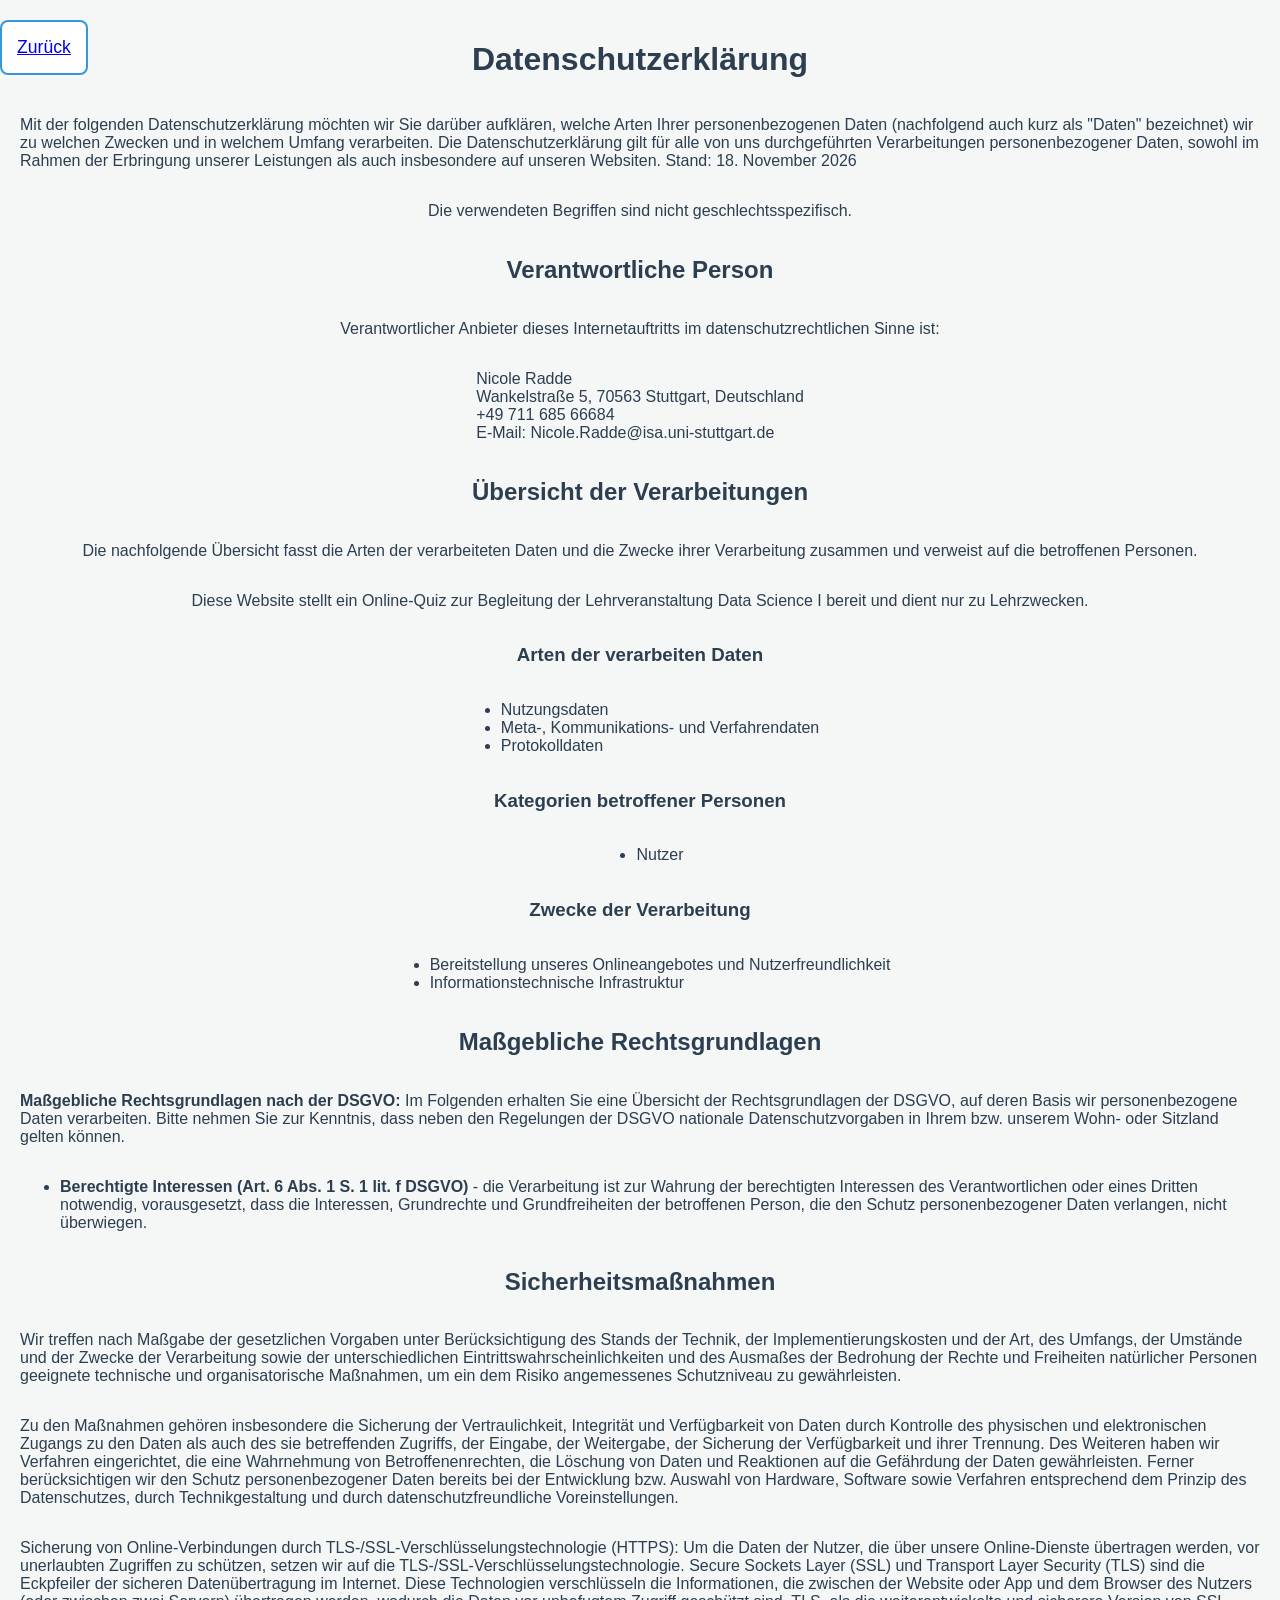
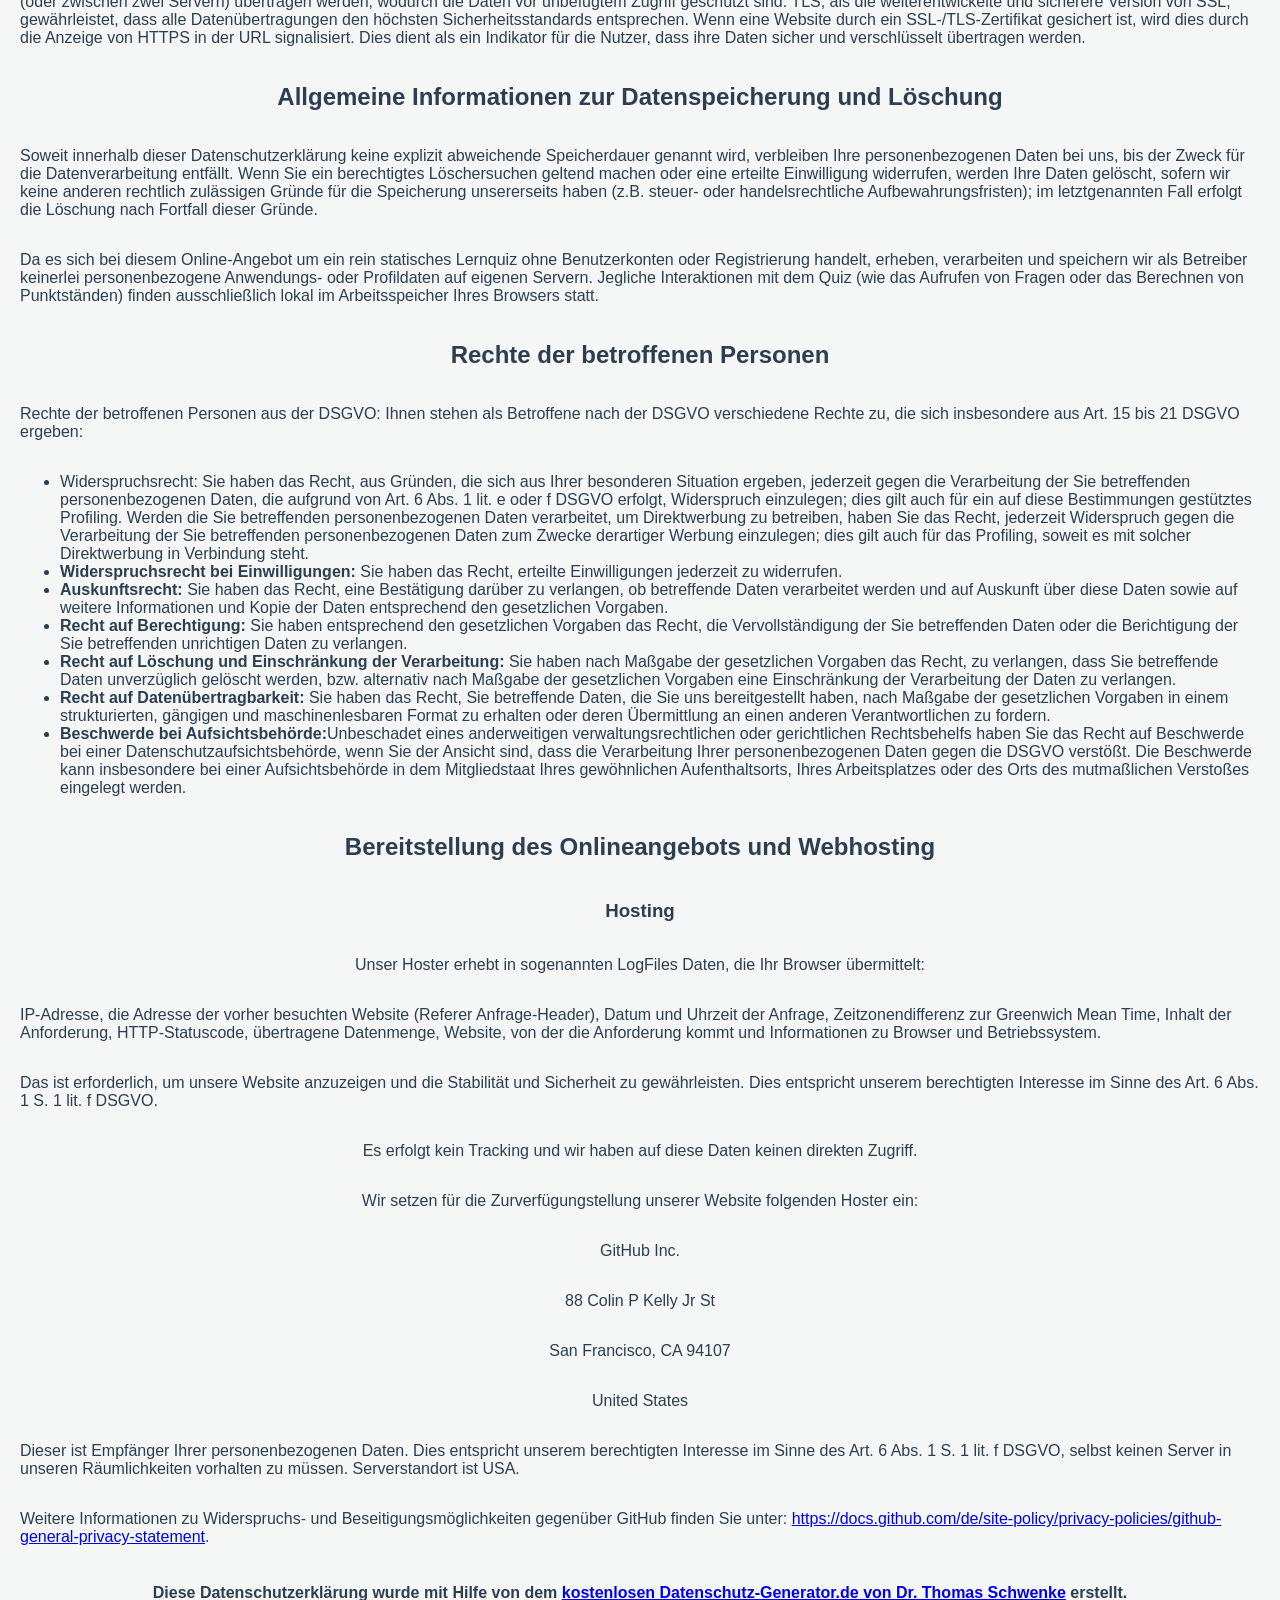
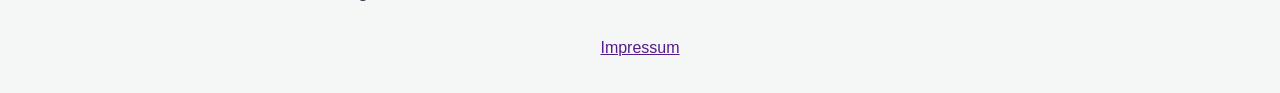
==== datenschutz.html @ 1e97ad54 "Inclusion of more than one right answer and images additional to the questions." ====
<!DOCTYPE html>
<html lang="en">
<head>
    <meta charset="UTF-8">
    <meta name="viewport" content="width=device-width, initial-scale=1.0">
    <title>Datenschutzerklärung</title>
    <link rel="stylesheet" href="style.css">
</head>
<body>
    <button id="back-home"><a href="index.html">Zurück</a></button>
    <h1>Datenschutzerklärung</h1>
    <p>Mit der folgenden Datenschutzerklärung möchten wir Sie darüber aufklären, welche Arten Ihrer personenbezogenen Daten (nachfolgend auch kurz als "Daten" bezeichnet) wir zu welchen Zwecken und in welchem Umfang verarbeiten. Die Datenschutzerklärung gilt für alle von uns durchgeführten Verarbeitungen personenbezogener Daten, sowohl im Rahmen der Erbringung unserer Leistungen als auch insbesondere auf unseren Websiten. Stand: 18. November 2026</p>
    <p>Die verwendeten Begriffen sind nicht geschlechtsspezifisch.</p>

    <h2>Verantwortliche Person</h2>
    <p>Verantwortlicher Anbieter dieses Internetauftritts im datenschutzrechtlichen Sinne ist:</p>
    <p>Nicole Radde <br> Wankelstraße 5, 70563 Stuttgart, Deutschland<br> +49 711 685 66684 <br> E-Mail: Nicole.Radde@isa.uni-stuttgart.de</p>

    <h2>Übersicht der Verarbeitungen</h2>
    <p>Die nachfolgende Übersicht fasst die Arten der verarbeiteten Daten und die Zwecke ihrer Verarbeitung zusammen und verweist auf die betroffenen Personen.</p>
    <p>Diese Website stellt ein Online-Quiz zur Begleitung der Lehrveranstaltung Data Science I bereit und dient nur zu Lehrzwecken.</p>
    
    <h3>Arten der verarbeiten Daten</h3>
    <ul>
        <li>Nutzungsdaten</li>
        <li>Meta-, Kommunikations- und Verfahrendaten</li>
        <li>Protokolldaten</li>
    </ul>

    <h3>Kategorien betroffener Personen</h3>
    <ul>
        <li>Nutzer</li>
    </ul>

    <h3>Zwecke der Verarbeitung</h3>
    <ul>
        <li>Bereitstellung unseres Onlineangebotes und Nutzerfreundlichkeit</li>
        <li>Informationstechnische Infrastruktur</li>
    </ul>

    <h2>Maßgebliche Rechtsgrundlagen</h2>
    <p><strong>Maßgebliche Rechtsgrundlagen nach der DSGVO:</strong> Im Folgenden erhalten Sie eine Übersicht der Rechtsgrundlagen der DSGVO, auf deren Basis wir personenbezogene Daten verarbeiten. Bitte nehmen Sie zur Kenntnis, dass neben den Regelungen der DSGVO nationale Datenschutzvorgaben in Ihrem bzw. unserem Wohn- oder Sitzland gelten können.</p>
    <ul>
        <li><strong>Berechtigte Interessen (Art. 6 Abs. 1 S. 1 lit. f DSGVO)</strong> - die Verarbeitung ist zur Wahrung der berechtigten Interessen des Verantwortlichen oder eines Dritten notwendig, vorausgesetzt, dass die Interessen, Grundrechte und Grundfreiheiten der betroffenen Person, die den Schutz personenbezogener Daten verlangen, nicht überwiegen.</li>
    </ul>
    
    <h2>Sicherheitsmaßnahmen</h2>
    <p>Wir treffen nach Maßgabe der gesetzlichen Vorgaben unter Berücksichtigung des Stands der Technik, der Implementierungskosten und der Art, des Umfangs, der Umstände und der Zwecke der Verarbeitung sowie der unterschiedlichen Eintrittswahrscheinlichkeiten und des Ausmaßes der Bedrohung der Rechte und Freiheiten natürlicher Personen geeignete technische und organisatorische Maßnahmen, um ein dem Risiko angemessenes Schutzniveau zu gewährleisten.</p>
    <p>Zu den Maßnahmen gehören insbesondere die Sicherung der Vertraulichkeit, Integrität und Verfügbarkeit von Daten durch Kontrolle des physischen und elektronischen Zugangs zu den Daten als auch des sie betreffenden Zugriffs, der Eingabe, der Weitergabe, der Sicherung der Verfügbarkeit und ihrer Trennung. Des Weiteren haben wir Verfahren eingerichtet, die eine Wahrnehmung von Betroffenenrechten, die Löschung von Daten und Reaktionen auf die Gefährdung der Daten gewährleisten. Ferner berücksichtigen wir den Schutz personenbezogener Daten bereits bei der Entwicklung bzw. Auswahl von Hardware, Software sowie Verfahren entsprechend dem Prinzip des Datenschutzes, durch Technikgestaltung und durch datenschutzfreundliche Voreinstellungen.</p>
    <p>Sicherung von Online-Verbindungen durch TLS-/SSL-Verschlüsselungstechnologie (HTTPS): Um die Daten der Nutzer, die über unsere Online-Dienste übertragen werden, vor unerlaubten Zugriffen zu schützen, setzen wir auf die TLS-/SSL-Verschlüsselungstechnologie. Secure Sockets Layer (SSL) und Transport Layer Security (TLS) sind die Eckpfeiler der sicheren Datenübertragung im Internet. Diese Technologien verschlüsseln die Informationen, die zwischen der Website oder App und dem Browser des Nutzers (oder zwischen zwei Servern) übertragen werden, wodurch die Daten vor unbefugtem Zugriff geschützt sind. TLS, als die weiterentwickelte und sicherere Version von SSL, gewährleistet, dass alle Datenübertragungen den höchsten Sicherheitsstandards entsprechen. Wenn eine Website durch ein SSL-/TLS-Zertifikat gesichert ist, wird dies durch die Anzeige von HTTPS in der URL signalisiert. Dies dient als ein Indikator für die Nutzer, dass ihre Daten sicher und verschlüsselt übertragen werden.</p>


    <h2>Allgemeine Informationen zur Datenspeicherung und Löschung</h2>
    <p>Soweit innerhalb dieser Datenschutzerklärung keine explizit abweichende Speicherdauer genannt wird, verbleiben Ihre personenbezogenen Daten bei uns, bis der Zweck für die Datenverarbeitung entfällt. Wenn Sie ein berechtigtes Löschersuchen geltend machen oder eine erteilte Einwilligung widerrufen, werden Ihre Daten gelöscht, sofern wir keine anderen rechtlich zulässigen Gründe für die Speicherung unsererseits haben (z.B. steuer- oder handelsrechtliche Aufbewahrungsfristen); im letztgenannten Fall erfolgt die Löschung nach Fortfall dieser Gründe.</p>
    <p>Da es sich bei diesem Online-Angebot um ein rein statisches Lernquiz ohne Benutzerkonten oder Registrierung handelt, erheben, verarbeiten und speichern wir als Betreiber keinerlei personenbezogene Anwendungs- oder Profildaten auf eigenen Servern. Jegliche Interaktionen mit dem Quiz (wie das Aufrufen von Fragen oder das Berechnen von Punktständen) finden ausschließlich lokal im Arbeitsspeicher Ihres Browsers statt.</p>

    <h2>Rechte der betroffenen Personen</h2>
    <p>Rechte der betroffenen Personen aus der DSGVO: Ihnen stehen als Betroffene nach der DSGVO verschiedene Rechte zu, die sich insbesondere aus Art. 15 bis 21 DSGVO ergeben:</p>
    <ul>
        <li>Widerspruchsrecht: Sie haben das Recht, aus Gründen, die sich aus Ihrer besonderen Situation ergeben, jederzeit gegen die Verarbeitung der Sie betreffenden personenbezogenen Daten, die aufgrund von Art. 6 Abs. 1 lit. e oder f DSGVO erfolgt, Widerspruch einzulegen; dies gilt auch für ein auf diese Bestimmungen gestütztes Profiling. Werden die Sie betreffenden personenbezogenen Daten verarbeitet, um Direktwerbung zu betreiben, haben Sie das Recht, jederzeit Widerspruch gegen die Verarbeitung der Sie betreffenden personenbezogenen Daten zum Zwecke derartiger Werbung einzulegen; dies gilt auch für das Profiling, soweit es mit solcher Direktwerbung in Verbindung steht.</li>
        <li><strong>Widerspruchsrecht bei Einwilligungen:</strong> Sie haben das Recht, erteilte Einwilligungen jederzeit zu widerrufen.</li>
        <li><strong>Auskunftsrecht:</strong> Sie haben das Recht, eine Bestätigung darüber zu verlangen, ob betreffende Daten verarbeitet werden und auf Auskunft über diese Daten sowie auf weitere Informationen und Kopie der Daten entsprechend den gesetzlichen Vorgaben.</li>
        <li><strong>Recht auf Berechtigung:</strong> Sie haben entsprechend den gesetzlichen Vorgaben das Recht, die Vervollständigung der Sie betreffenden Daten oder die Berichtigung der Sie betreffenden unrichtigen Daten zu verlangen.</li>
        <li><strong>Recht auf Löschung und Einschränkung der Verarbeitung:</strong> Sie haben nach Maßgabe der gesetzlichen Vorgaben das Recht, zu verlangen, dass Sie betreffende Daten unverzüglich gelöscht werden, bzw. alternativ nach Maßgabe der gesetzlichen Vorgaben eine Einschränkung der Verarbeitung der Daten zu verlangen.</li>
        <li><strong>Recht auf Datenübertragbarkeit:</strong> Sie haben das Recht, Sie betreffende Daten, die Sie uns bereitgestellt haben, nach Maßgabe der gesetzlichen Vorgaben in einem strukturierten, gängigen und maschinenlesbaren Format zu erhalten oder deren Übermittlung an einen anderen Verantwortlichen zu fordern.</li>
        <li><strong>Beschwerde bei Aufsichtsbehörde:</strong>Unbeschadet eines anderweitigen verwaltungsrechtlichen oder gerichtlichen Rechtsbehelfs haben Sie das Recht auf Beschwerde bei einer Datenschutzaufsichtsbehörde, wenn Sie der Ansicht sind, dass die Verarbeitung Ihrer personenbezogenen Daten gegen die DSGVO verstößt. Die Beschwerde kann insbesondere bei einer Aufsichtsbehörde in dem Mitgliedstaat Ihres gewöhnlichen Aufenthaltsorts, Ihres Arbeitsplatzes oder des Orts des mutmaßlichen Verstoßes eingelegt werden.</li>
    </ul>

    <h2>Bereitstellung des Onlineangebots und Webhosting</h2>

    <h3>Hosting</h3>
    <p>Unser Hoster erhebt in sogenannten LogFiles Daten, die Ihr Browser übermittelt:</p>
    <p>IP-Adresse, die Adresse der vorher besuchten Website (Referer Anfrage-Header), Datum und Uhrzeit der Anfrage, Zeitzonendifferenz zur Greenwich Mean Time, Inhalt der Anforderung, HTTP-Statuscode, übertragene Datenmenge, Website, von der die Anforderung kommt und Informationen zu Browser und Betriebssystem.</p>
    <p>Das ist erforderlich, um unsere Website anzuzeigen und die Stabilität und Sicherheit zu gewährleisten. Dies entspricht unserem berechtigten Interesse im Sinne des Art. 6 Abs. 1 S. 1 lit. f DSGVO.</p>
    <p>Es erfolgt kein Tracking und wir haben auf diese Daten keinen direkten Zugriff.</p>
    <p>Wir setzen für die Zurverfügungstellung unserer Website folgenden Hoster ein:</p>
    <p>GitHub Inc.</p>
    <p>88 Colin P Kelly Jr St</p>
    <p>San Francisco, CA 94107</p>
    <p>United States</p>
    <p>Dieser ist Empfänger Ihrer personenbezogenen Daten. Dies entspricht unserem berechtigten Interesse im Sinne des Art. 6 Abs. 1 S. 1 lit. f DSGVO, selbst keinen Server in unseren Räumlichkeiten vorhalten zu müssen. Serverstandort ist USA.</p>
    <p>Weitere Informationen zu Widerspruchs- und Beseitigungsmöglichkeiten gegenüber GitHub finden Sie unter: <a href="https://docs.github.com/de/site-policy/privacy-policies/github-general-privacy-statement">https://docs.github.com/de/site-policy/privacy-policies/github-general-privacy-statement</a>.</p>

    <h4>Diese Datenschutzerklärung wurde mit Hilfe von dem <a href="https://datenschutz-generator.de/">kostenlosen Datenschutz-Generator.de von Dr. Thomas Schwenke</a> erstellt.</h4>
    <p><a href="">Impressum</a></p>
</body>
</html>
---- style.css ----
:root {
    --bg-color: light-dark(#f4f7f6, #121212);
    --text-color: light-dark(#2c3e50, #121212);
    --primary: light-dark(#3498db, #212121);
    --primary-hover: light-dark(#2980b9, #212121);
    --secondary: light-dark(#ecf0f1, #212121);
    --accent: #27ae60;
    --white: light-dark(#ffffff, #ffc107);
    --title-color: light-dark(#212121, #ffffff);
    --tipp-pretty: light-dark(#9CE3ED, #9CE3ED);
}

body {
    background-color: var(--bg-color);
    font-family: 'Segoe UI', Tahoma, Geneva, Verdana, sans-serif;
    color: var(--text-color);
    margin: 0;
    display: flex;
    flex-direction: column;
    align-items: center;
    padding: 20px;
}

#title-name {
    margin-bottom: 40px;
    font-weight: 350;
    letter-spacing: 1px;
    color: var(--title-color);
}

#topic-selection {
    display: grid;
    grid-template-columns: repeat(3, 1fr);
    gap: 20px;
    width: 100%;
    max-width: 900px;
}

#diff-selection {
    display: grid;
    grid-template-columns: repeat(3, 1fr);
    gap: 20px;
    width: 100%;
    max-width: 900px;
}

.topic-btn {
    background-color: var(--white);
    color: var(--text-color);
    border: 2px solid var(--primary);
    border-radius: 8px;
    padding: 15px;
    font-size: 1.1rem;
    font-weight: 500;
    cursor: pointer;
    transition: all 0.3s ease; 
    height: 100px;
    display: flex;
    align-items: center;
    justify-content: center;
    text-align: center;
    box-shadow: 0 4px 6px rgba(0,0,0,0.05);
}

.topic-btn:hover {
    background-color: var(--primary);
    color: var(--white);
    transform: translateY(-3px);
    box-shadow: 0 6px 12px rgba(0,0,0,0.1);
}

#quiz-area {
    background: var(--white);
    padding: 30px;
    border-radius: 12px;
    box-shadow: 0 10px 25px rgba(0,0,0,0.05);
    max-width: 600px;
    width: 100%;
}

#question-text {
    font-size: 1.3rem;
    margin-bottom: 25px;
    line-height: 1.5;
}

.answer-btn {
    background-color: var(--secondary);
    color: light-dark(#2c3e50, #ecf0f1);
    border: none;
    border-radius: 6px;
    padding: 15px 20px;
    margin-bottom: 12px;
    width: 100%;
    font-size: 1rem;
    cursor: pointer;
    transition: background 0.2s;
    text-align: left;
}

.answer-btn:hover {
    background-color: light-dark(#bdc3c7, #7b7f81);
}

.return-btn {
    margin-left: 50px;
    margin-top: 20px;
    background-color: var(--primary);
    color: white;
    border: none;
    padding: 12px 30px;
    border-radius: 6px;
    cursor: pointer;
    font-size: 1rem;
}

.back-btn {
    margin-top: 20px;
    background-color: var(--primary);
    color: white;
    border: none;
    padding: 12px 30px;
    border-radius: 6px;
    cursor: pointer;
    font-size: 1rem;
}

/* #dark-mode {
    position: absolute;
    top: 50;
    right: 0;
    padding: 10px;
    cursor: pointer;
} */

#dark-mode {
    position: absolute;
    top: 50;
    right: 0;
    background-color: var(--white);
    color: var(--text-color);
    border: 2px solid var(--primary);
    border-radius: 8px;
    padding: 15px;
    font-size: 1.1rem;
    font-weight: 500;
    cursor: pointer;
    transition: all 0.3s ease; 
    height: 60px;
    box-shadow: 0 4px 6px rgba(0,0,0,0.05);
}

#dark-mode:hover {
    background-color: var(--primary);
    color: var(--white);
    transform: translateY(-3px);
    box-shadow: 0 6px 12px rgba(0,0,0,0.1);
}

#progress {
    font-size: 0.9rem;
    color: var(--primary);
    font-weight: bold;
    margin-bottom: 10px;
    text-transform: uppercase;
    letter-spacing: 1px;

}

.correct {
    background-color: #27ae60 !important;
    color: white !important;
}

.wrong {
    background-color: #e74c3c !important;
    color: white !important;
}

.diff-btn {
    background-color: var(--white);
    color: var(--text-color);
    border: 2px solid var(--primary);
    border-radius: 8px;
    padding: 15px;
    font-size: 1.1rem;
    font-weight: 500;
    cursor: pointer;
    transition: all 0.3s ease;
    height: 100px;
    display: flex;
    align-items: center;
    justify-content: center;
    text-align: center;
    box-shadow: 0 4px 6px rgba(0,0,0,0.05);
}

.diff-btn:hover {
    background-color: var(--primary);
    color: var(--white);
    transform: translateY(-3px);
    box-shadow: 0 6px 12px rgba(0,0,0,0.1);
}

/* Styling für den Tipp-Button */
#tipp-btn {
    margin-top: 15px;
    background-color: var(--tipp-pretty);
    color: var(--text-color);
    border: 1px solid var(--primary);
    border-radius: 6px;
    padding: 10px 15px;
    font-size: 0.95rem;
    cursor: pointer;
    transition: background 0.2s;
}

#tipp-btn:hover {
    background-color: var(--primary);
    color: white;
}

/* Styling für Tipp- und Merksatz-Container */
#tipp-container, #merksatz-container {
    margin-top: 15px;
    padding: 12px 15px;
    border-radius: 6px;
    font-size: 0.95rem;
    line-height: 1.4;
}

#tipp-container {
    background-color: light-dark(#e8f4fd, #1e293b);
    border-left: 4px solid var(--primary);
}

#merksatz-container {
    background-color: light-dark(#e9f7ef, #064e3b);
    border-left: 4px solid var(--accent);
}

#next-btn {
    margin-top: 20px;
    background-color: var(--accent);
    color: white;
    border: none;
    border-radius: 6px;
    padding: 12px 25px;
    font-size: 1rem;
    font-weight: 600;
    cursor: pointer;
    transition: background 0.2s, transform 0.2s;
    display: block;
    width: 100%;
}

#next-btn:hover {
    filter: brightness(0.9);
    transform: translateY(-2px);
}

#back-home {
    position: absolute;
    top: 70;
    left: 0;
    background-color: var(--white);
    color: var(--text-color);
    border: 2px solid var(--primary);
    border-radius: 8px;
    padding: 15px;
    font-size: 1.1rem;
    font-weight: 500;
    cursor: pointer;
}

#answer-hint {
    font-size: 0.9rem;
    font-style: italic;
    margin: 0 0 15px 0;
    opacity: 0.8;
}

.answer-btn.selected {
    box-shadow: inset 0 0 0 3px #3498db;
    font-weight: 600;
}

.answer-btn.missed {
    box-shadow: inset 0 0 0 3px rgba(255, 255, 255, 0.85);
}

#check-btn {
    margin-top: 20px;
    background-color: var(--accent);
    color: white;
    border: none;
    border-radius: 6px;
    padding: 12px 25px;
    font-size: 1rem;
    font-weight: 600;
    cursor: pointer;
    transition: background 0.2s, transform 0.2s;
    display: block;
    width: 100%;
}

#check-btn:hover:not(:disabled) {
    filter: brightness(0.9);
    transform: translateY(-2px);
}

#check-btn:disabled {
    opacity: 0.4;
    cursor: not-allowed;
}

#tipp-container, #merksatz-container {
    white-space: pre-line;
}

.quiz-img {
    display: block;
    max-width: 100%;
    max-height: 350px;
    height: auto;
    margin: 12px auto;
    padding: 6px;
    background: #ffffff;
    border-radius: 6px;
}

#question-text {
    white-space: pre-line;
}
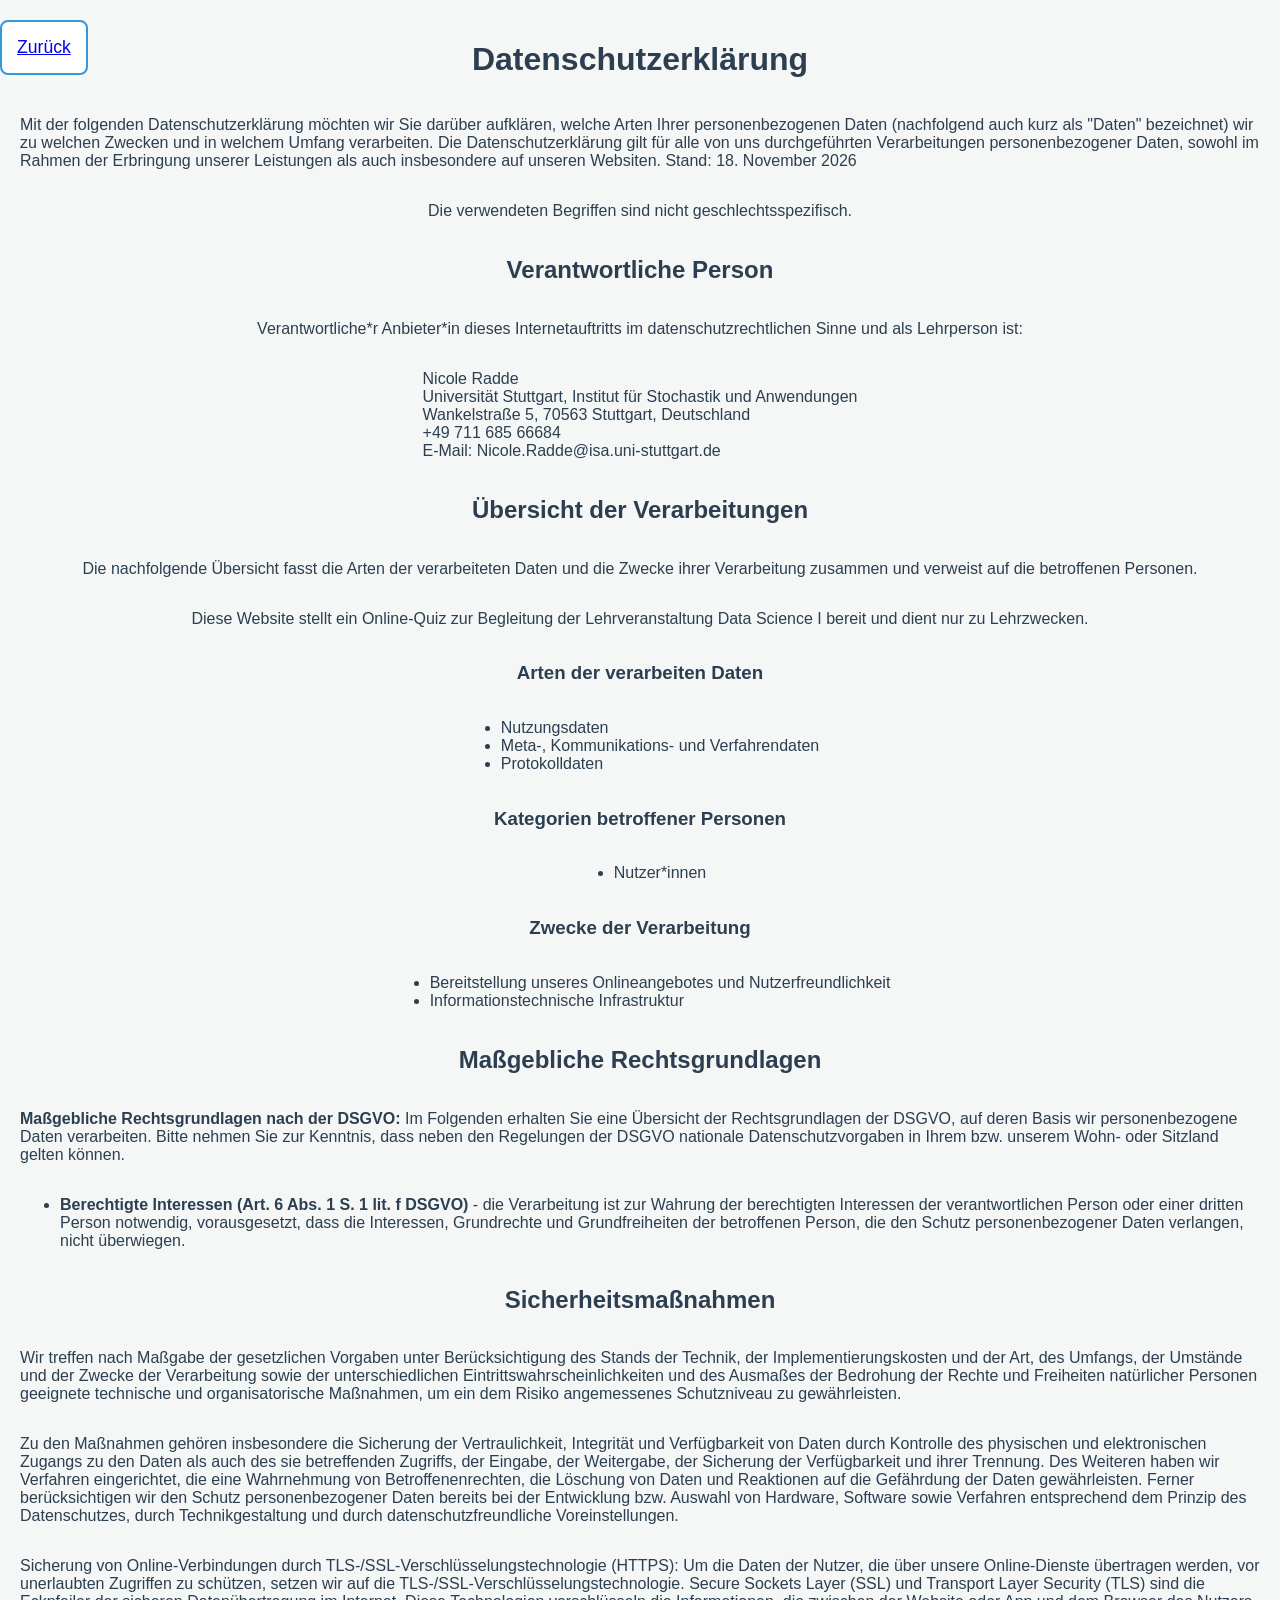
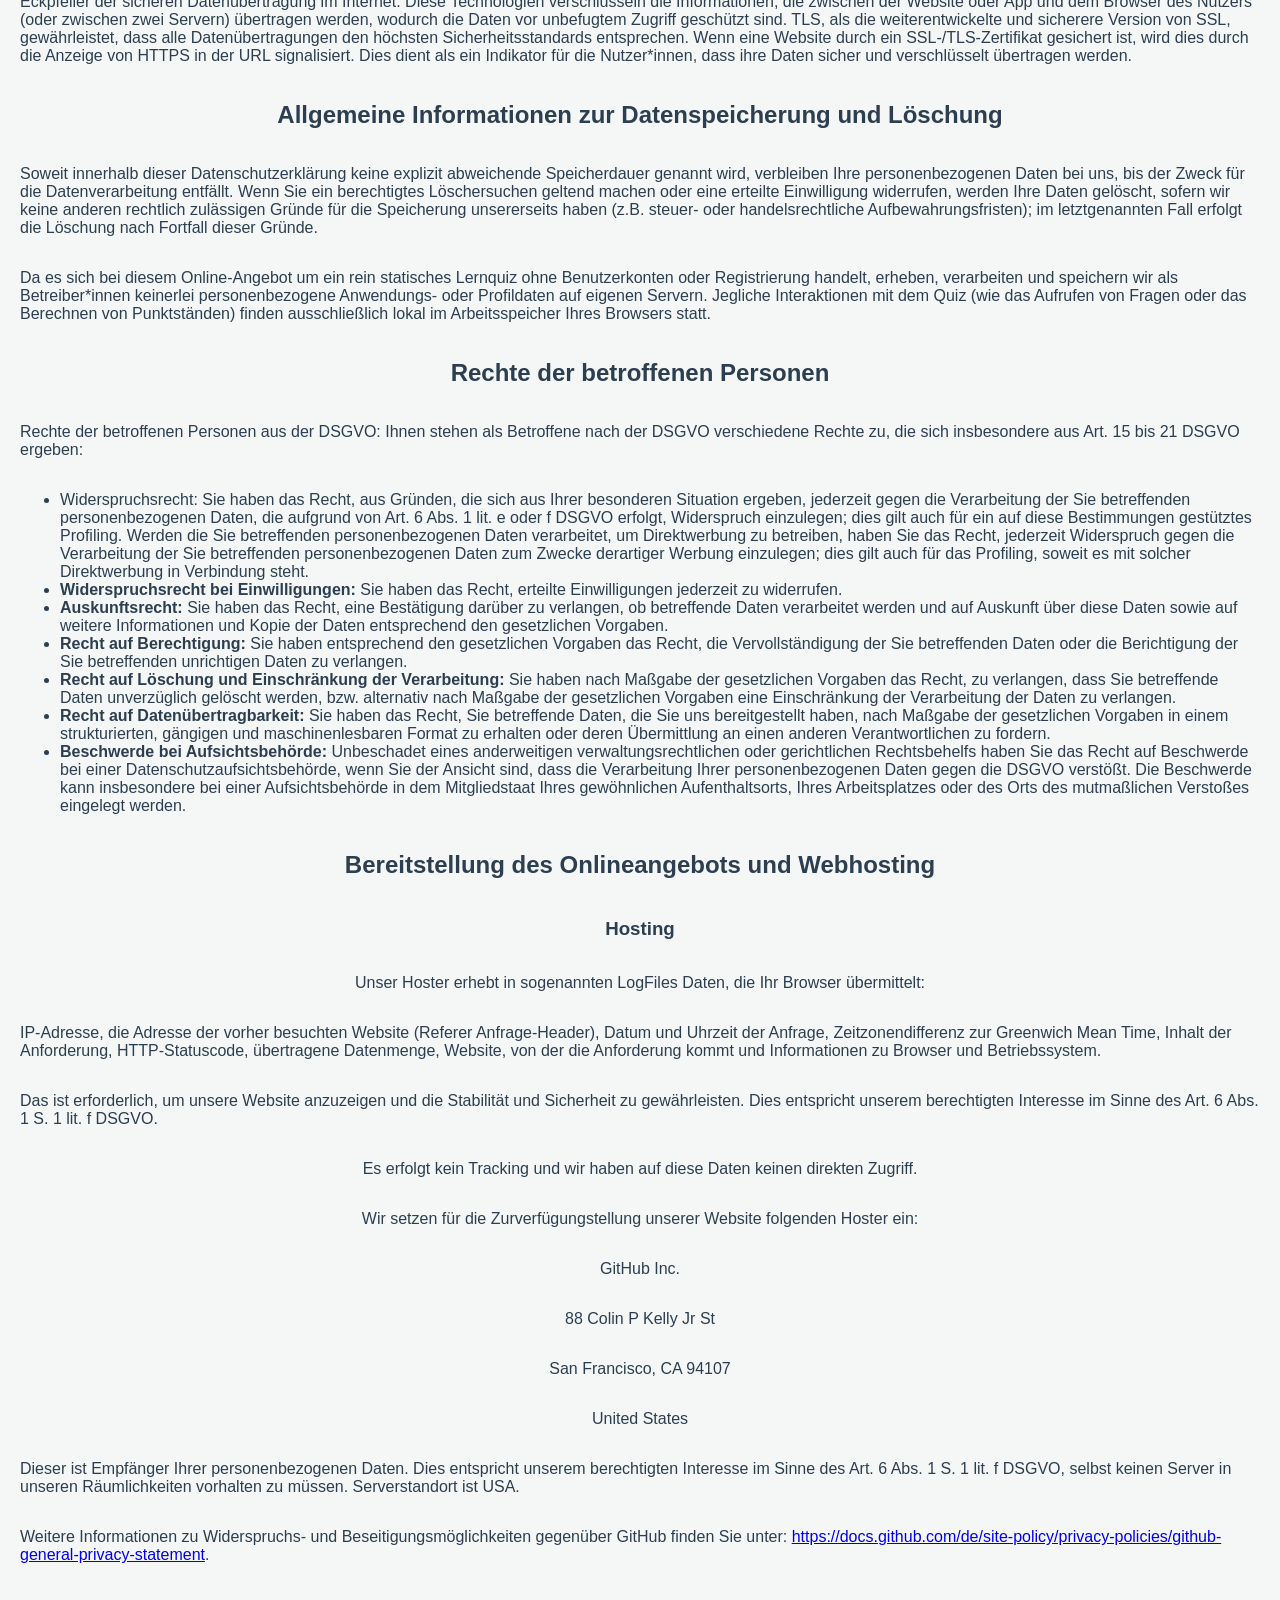
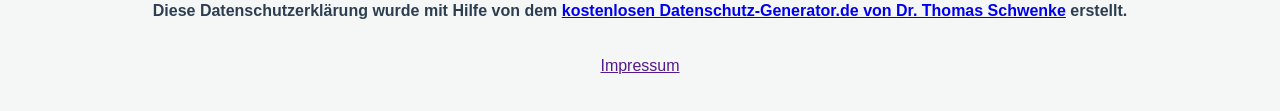
==== commit 6ac4c8db: "Adapting to gender-neutral formulations and providing clearer references to the university." ====
--- a/datenschutz.html
+++ b/datenschutz.html
@@ -13,8 +13,8 @@
     <p>Die verwendeten Begriffen sind nicht geschlechtsspezifisch.</p>
 
     <h2>Verantwortliche Person</h2>
-    <p>Verantwortlicher Anbieter dieses Internetauftritts im datenschutzrechtlichen Sinne ist:</p>
-    <p>Nicole Radde <br> Wankelstraße 5, 70563 Stuttgart, Deutschland<br> +49 711 685 66684 <br> E-Mail: Nicole.Radde@isa.uni-stuttgart.de</p>
+    <p>Verantwortliche*r Anbieter*in dieses Internetauftritts im datenschutzrechtlichen Sinne und als Lehrperson ist:</p>
+    <p>Nicole Radde <br> Universität Stuttgart, Institut für Stochastik und Anwendungen <br> Wankelstraße 5, 70563 Stuttgart, Deutschland<br> +49 711 685 66684 <br> E-Mail: Nicole.Radde@isa.uni-stuttgart.de</p>
 
     <h2>Übersicht der Verarbeitungen</h2>
     <p>Die nachfolgende Übersicht fasst die Arten der verarbeiteten Daten und die Zwecke ihrer Verarbeitung zusammen und verweist auf die betroffenen Personen.</p>
@@ -29,7 +29,7 @@
 
     <h3>Kategorien betroffener Personen</h3>
     <ul>
-        <li>Nutzer</li>
+        <li>Nutzer*innen</li>
     </ul>
 
     <h3>Zwecke der Verarbeitung</h3>
@@ -41,18 +41,18 @@
     <h2>Maßgebliche Rechtsgrundlagen</h2>
     <p><strong>Maßgebliche Rechtsgrundlagen nach der DSGVO:</strong> Im Folgenden erhalten Sie eine Übersicht der Rechtsgrundlagen der DSGVO, auf deren Basis wir personenbezogene Daten verarbeiten. Bitte nehmen Sie zur Kenntnis, dass neben den Regelungen der DSGVO nationale Datenschutzvorgaben in Ihrem bzw. unserem Wohn- oder Sitzland gelten können.</p>
     <ul>
-        <li><strong>Berechtigte Interessen (Art. 6 Abs. 1 S. 1 lit. f DSGVO)</strong> - die Verarbeitung ist zur Wahrung der berechtigten Interessen des Verantwortlichen oder eines Dritten notwendig, vorausgesetzt, dass die Interessen, Grundrechte und Grundfreiheiten der betroffenen Person, die den Schutz personenbezogener Daten verlangen, nicht überwiegen.</li>
+        <li><strong>Berechtigte Interessen (Art. 6 Abs. 1 S. 1 lit. f DSGVO)</strong> - die Verarbeitung ist zur Wahrung der berechtigten Interessen der verantwortlichen Person oder einer dritten Person notwendig, vorausgesetzt, dass die Interessen, Grundrechte und Grundfreiheiten der betroffenen Person, die den Schutz personenbezogener Daten verlangen, nicht überwiegen.</li>
     </ul>
     
     <h2>Sicherheitsmaßnahmen</h2>
     <p>Wir treffen nach Maßgabe der gesetzlichen Vorgaben unter Berücksichtigung des Stands der Technik, der Implementierungskosten und der Art, des Umfangs, der Umstände und der Zwecke der Verarbeitung sowie der unterschiedlichen Eintrittswahrscheinlichkeiten und des Ausmaßes der Bedrohung der Rechte und Freiheiten natürlicher Personen geeignete technische und organisatorische Maßnahmen, um ein dem Risiko angemessenes Schutzniveau zu gewährleisten.</p>
     <p>Zu den Maßnahmen gehören insbesondere die Sicherung der Vertraulichkeit, Integrität und Verfügbarkeit von Daten durch Kontrolle des physischen und elektronischen Zugangs zu den Daten als auch des sie betreffenden Zugriffs, der Eingabe, der Weitergabe, der Sicherung der Verfügbarkeit und ihrer Trennung. Des Weiteren haben wir Verfahren eingerichtet, die eine Wahrnehmung von Betroffenenrechten, die Löschung von Daten und Reaktionen auf die Gefährdung der Daten gewährleisten. Ferner berücksichtigen wir den Schutz personenbezogener Daten bereits bei der Entwicklung bzw. Auswahl von Hardware, Software sowie Verfahren entsprechend dem Prinzip des Datenschutzes, durch Technikgestaltung und durch datenschutzfreundliche Voreinstellungen.</p>
-    <p>Sicherung von Online-Verbindungen durch TLS-/SSL-Verschlüsselungstechnologie (HTTPS): Um die Daten der Nutzer, die über unsere Online-Dienste übertragen werden, vor unerlaubten Zugriffen zu schützen, setzen wir auf die TLS-/SSL-Verschlüsselungstechnologie. Secure Sockets Layer (SSL) und Transport Layer Security (TLS) sind die Eckpfeiler der sicheren Datenübertragung im Internet. Diese Technologien verschlüsseln die Informationen, die zwischen der Website oder App und dem Browser des Nutzers (oder zwischen zwei Servern) übertragen werden, wodurch die Daten vor unbefugtem Zugriff geschützt sind. TLS, als die weiterentwickelte und sicherere Version von SSL, gewährleistet, dass alle Datenübertragungen den höchsten Sicherheitsstandards entsprechen. Wenn eine Website durch ein SSL-/TLS-Zertifikat gesichert ist, wird dies durch die Anzeige von HTTPS in der URL signalisiert. Dies dient als ein Indikator für die Nutzer, dass ihre Daten sicher und verschlüsselt übertragen werden.</p>
+    <p>Sicherung von Online-Verbindungen durch TLS-/SSL-Verschlüsselungstechnologie (HTTPS): Um die Daten der Nutzer, die über unsere Online-Dienste übertragen werden, vor unerlaubten Zugriffen zu schützen, setzen wir auf die TLS-/SSL-Verschlüsselungstechnologie. Secure Sockets Layer (SSL) und Transport Layer Security (TLS) sind die Eckpfeiler der sicheren Datenübertragung im Internet. Diese Technologien verschlüsseln die Informationen, die zwischen der Website oder App und dem Browser des Nutzers (oder zwischen zwei Servern) übertragen werden, wodurch die Daten vor unbefugtem Zugriff geschützt sind. TLS, als die weiterentwickelte und sicherere Version von SSL, gewährleistet, dass alle Datenübertragungen den höchsten Sicherheitsstandards entsprechen. Wenn eine Website durch ein SSL-/TLS-Zertifikat gesichert ist, wird dies durch die Anzeige von HTTPS in der URL signalisiert. Dies dient als ein Indikator für die Nutzer*innen, dass ihre Daten sicher und verschlüsselt übertragen werden.</p>
 
 
     <h2>Allgemeine Informationen zur Datenspeicherung und Löschung</h2>
     <p>Soweit innerhalb dieser Datenschutzerklärung keine explizit abweichende Speicherdauer genannt wird, verbleiben Ihre personenbezogenen Daten bei uns, bis der Zweck für die Datenverarbeitung entfällt. Wenn Sie ein berechtigtes Löschersuchen geltend machen oder eine erteilte Einwilligung widerrufen, werden Ihre Daten gelöscht, sofern wir keine anderen rechtlich zulässigen Gründe für die Speicherung unsererseits haben (z.B. steuer- oder handelsrechtliche Aufbewahrungsfristen); im letztgenannten Fall erfolgt die Löschung nach Fortfall dieser Gründe.</p>
-    <p>Da es sich bei diesem Online-Angebot um ein rein statisches Lernquiz ohne Benutzerkonten oder Registrierung handelt, erheben, verarbeiten und speichern wir als Betreiber keinerlei personenbezogene Anwendungs- oder Profildaten auf eigenen Servern. Jegliche Interaktionen mit dem Quiz (wie das Aufrufen von Fragen oder das Berechnen von Punktständen) finden ausschließlich lokal im Arbeitsspeicher Ihres Browsers statt.</p>
+    <p>Da es sich bei diesem Online-Angebot um ein rein statisches Lernquiz ohne Benutzerkonten oder Registrierung handelt, erheben, verarbeiten und speichern wir als Betreiber*innen keinerlei personenbezogene Anwendungs- oder Profildaten auf eigenen Servern. Jegliche Interaktionen mit dem Quiz (wie das Aufrufen von Fragen oder das Berechnen von Punktständen) finden ausschließlich lokal im Arbeitsspeicher Ihres Browsers statt.</p>
 
     <h2>Rechte der betroffenen Personen</h2>
     <p>Rechte der betroffenen Personen aus der DSGVO: Ihnen stehen als Betroffene nach der DSGVO verschiedene Rechte zu, die sich insbesondere aus Art. 15 bis 21 DSGVO ergeben:</p>
@@ -63,7 +63,7 @@
         <li><strong>Recht auf Berechtigung:</strong> Sie haben entsprechend den gesetzlichen Vorgaben das Recht, die Vervollständigung der Sie betreffenden Daten oder die Berichtigung der Sie betreffenden unrichtigen Daten zu verlangen.</li>
         <li><strong>Recht auf Löschung und Einschränkung der Verarbeitung:</strong> Sie haben nach Maßgabe der gesetzlichen Vorgaben das Recht, zu verlangen, dass Sie betreffende Daten unverzüglich gelöscht werden, bzw. alternativ nach Maßgabe der gesetzlichen Vorgaben eine Einschränkung der Verarbeitung der Daten zu verlangen.</li>
         <li><strong>Recht auf Datenübertragbarkeit:</strong> Sie haben das Recht, Sie betreffende Daten, die Sie uns bereitgestellt haben, nach Maßgabe der gesetzlichen Vorgaben in einem strukturierten, gängigen und maschinenlesbaren Format zu erhalten oder deren Übermittlung an einen anderen Verantwortlichen zu fordern.</li>
-        <li><strong>Beschwerde bei Aufsichtsbehörde:</strong>Unbeschadet eines anderweitigen verwaltungsrechtlichen oder gerichtlichen Rechtsbehelfs haben Sie das Recht auf Beschwerde bei einer Datenschutzaufsichtsbehörde, wenn Sie der Ansicht sind, dass die Verarbeitung Ihrer personenbezogenen Daten gegen die DSGVO verstößt. Die Beschwerde kann insbesondere bei einer Aufsichtsbehörde in dem Mitgliedstaat Ihres gewöhnlichen Aufenthaltsorts, Ihres Arbeitsplatzes oder des Orts des mutmaßlichen Verstoßes eingelegt werden.</li>
+        <li><strong>Beschwerde bei Aufsichtsbehörde:</strong> Unbeschadet eines anderweitigen verwaltungsrechtlichen oder gerichtlichen Rechtsbehelfs haben Sie das Recht auf Beschwerde bei einer Datenschutzaufsichtsbehörde, wenn Sie der Ansicht sind, dass die Verarbeitung Ihrer personenbezogenen Daten gegen die DSGVO verstößt. Die Beschwerde kann insbesondere bei einer Aufsichtsbehörde in dem Mitgliedstaat Ihres gewöhnlichen Aufenthaltsorts, Ihres Arbeitsplatzes oder des Orts des mutmaßlichen Verstoßes eingelegt werden.</li>
     </ul>
 
     <h2>Bereitstellung des Onlineangebots und Webhosting</h2>
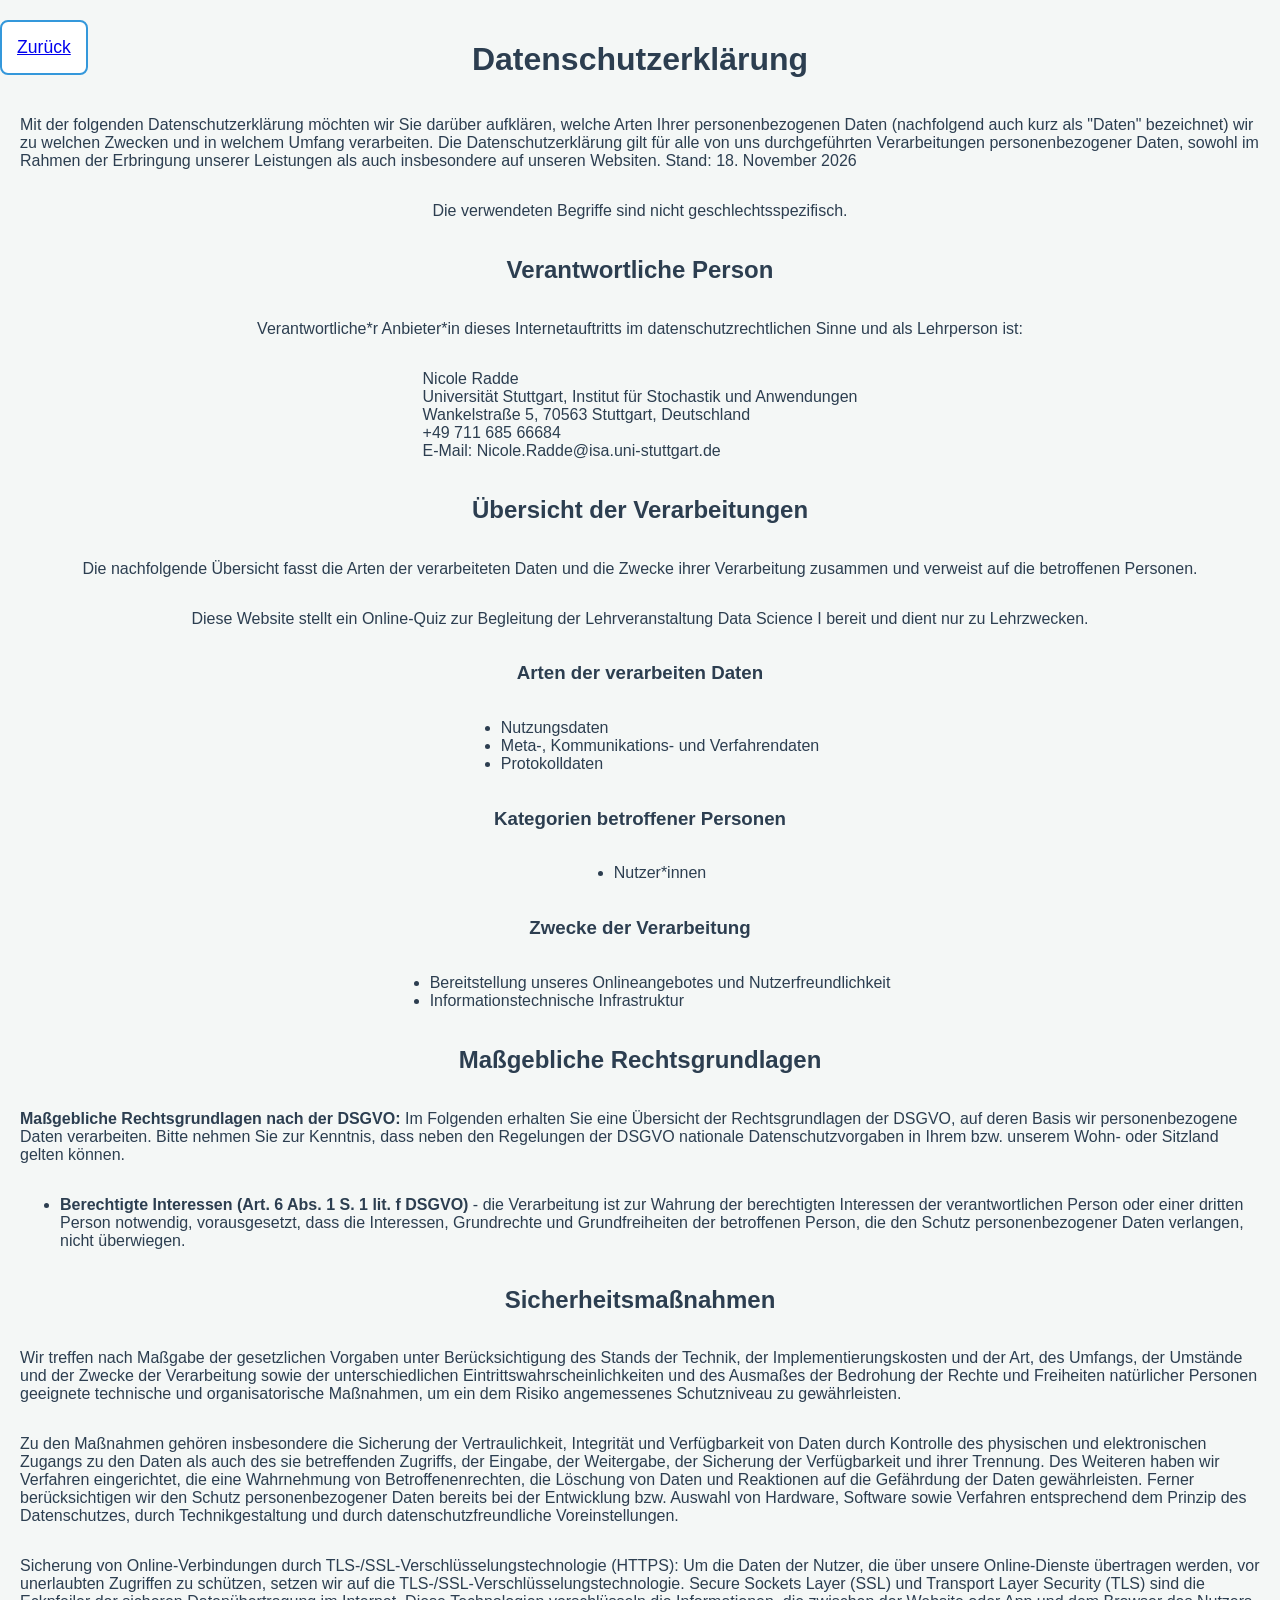
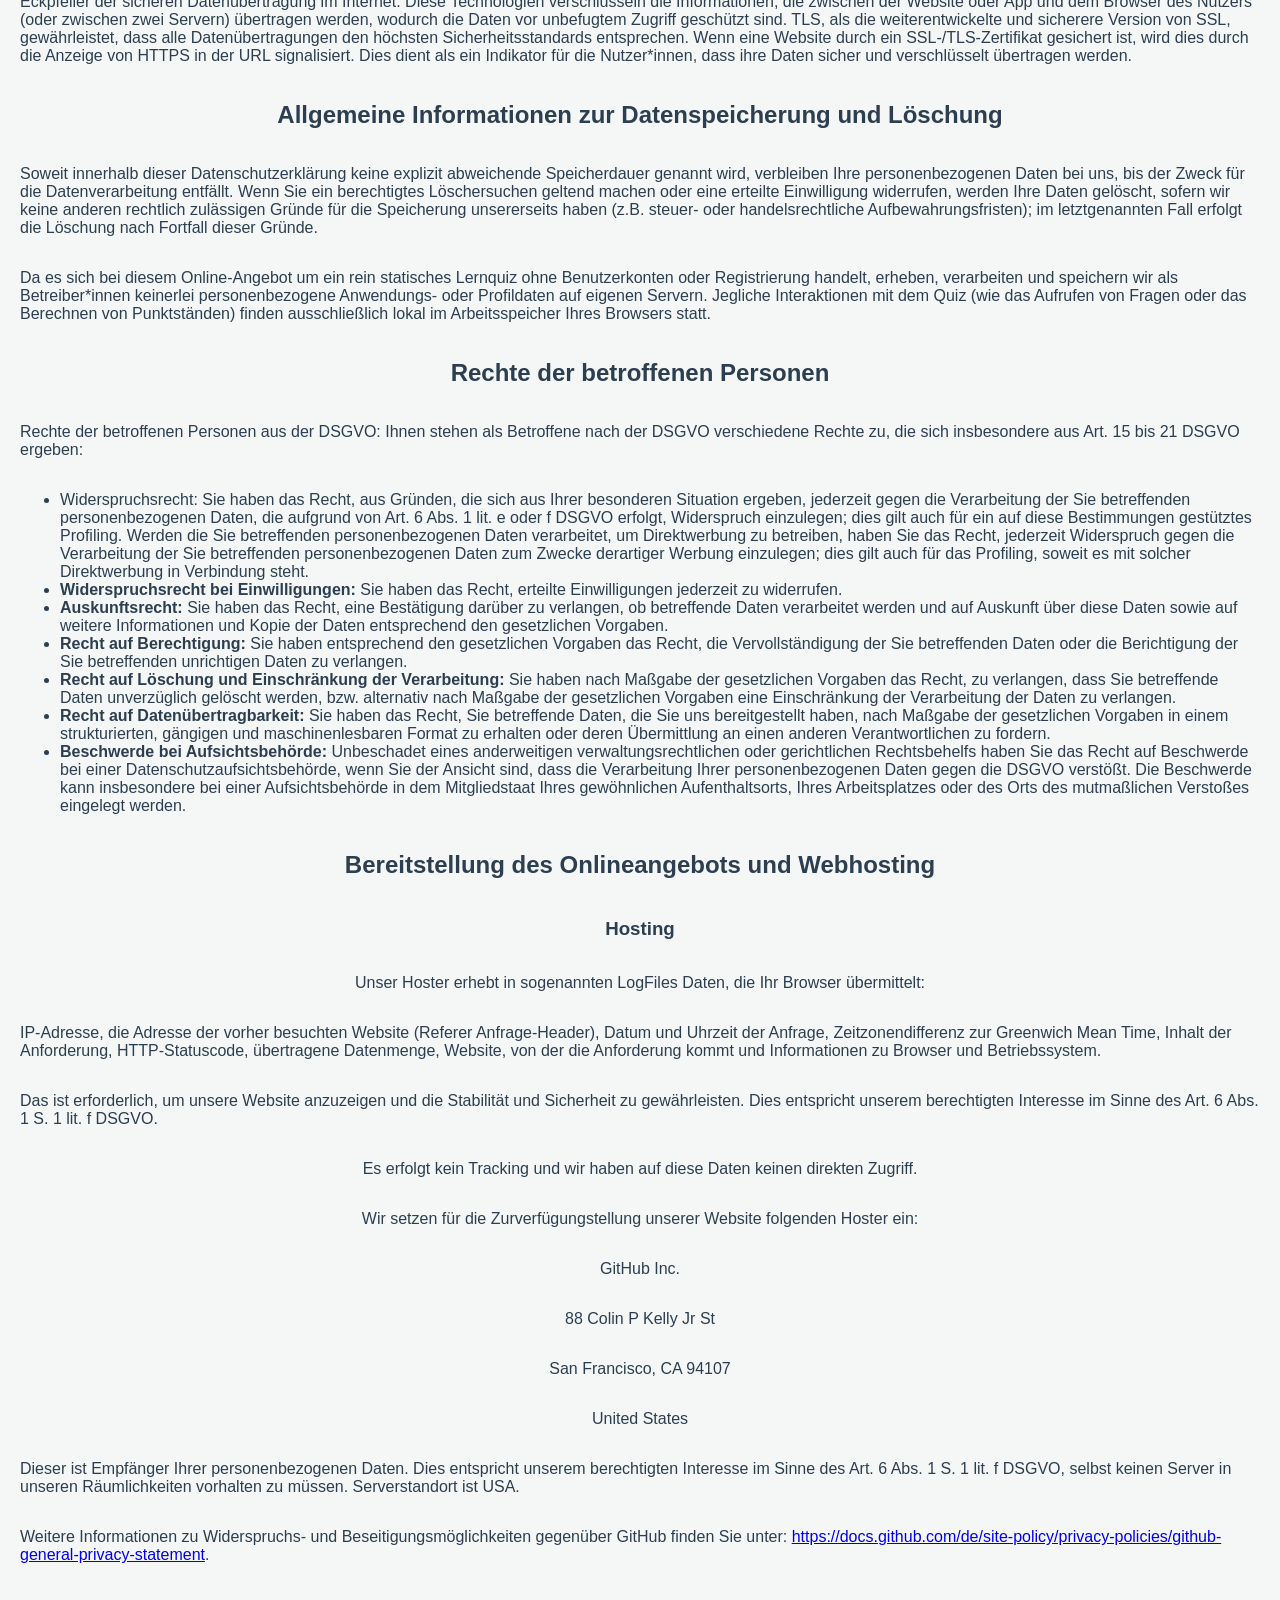
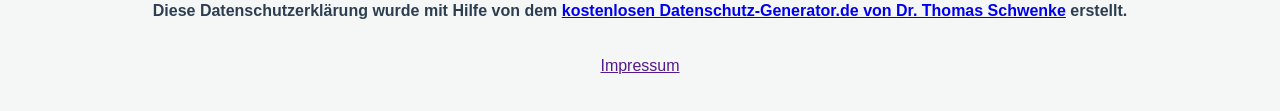
==== commit 4cda1c18: "Fix typo" ====
--- a/datenschutz.html
+++ b/datenschutz.html
@@ -10,7 +10,7 @@
     <button id="back-home"><a href="index.html">Zurück</a></button>
     <h1>Datenschutzerklärung</h1>
     <p>Mit der folgenden Datenschutzerklärung möchten wir Sie darüber aufklären, welche Arten Ihrer personenbezogenen Daten (nachfolgend auch kurz als "Daten" bezeichnet) wir zu welchen Zwecken und in welchem Umfang verarbeiten. Die Datenschutzerklärung gilt für alle von uns durchgeführten Verarbeitungen personenbezogener Daten, sowohl im Rahmen der Erbringung unserer Leistungen als auch insbesondere auf unseren Websiten. Stand: 18. November 2026</p>
-    <p>Die verwendeten Begriffen sind nicht geschlechtsspezifisch.</p>
+    <p>Die verwendeten Begriffe sind nicht geschlechtsspezifisch.</p>
 
     <h2>Verantwortliche Person</h2>
     <p>Verantwortliche*r Anbieter*in dieses Internetauftritts im datenschutzrechtlichen Sinne und als Lehrperson ist:</p>
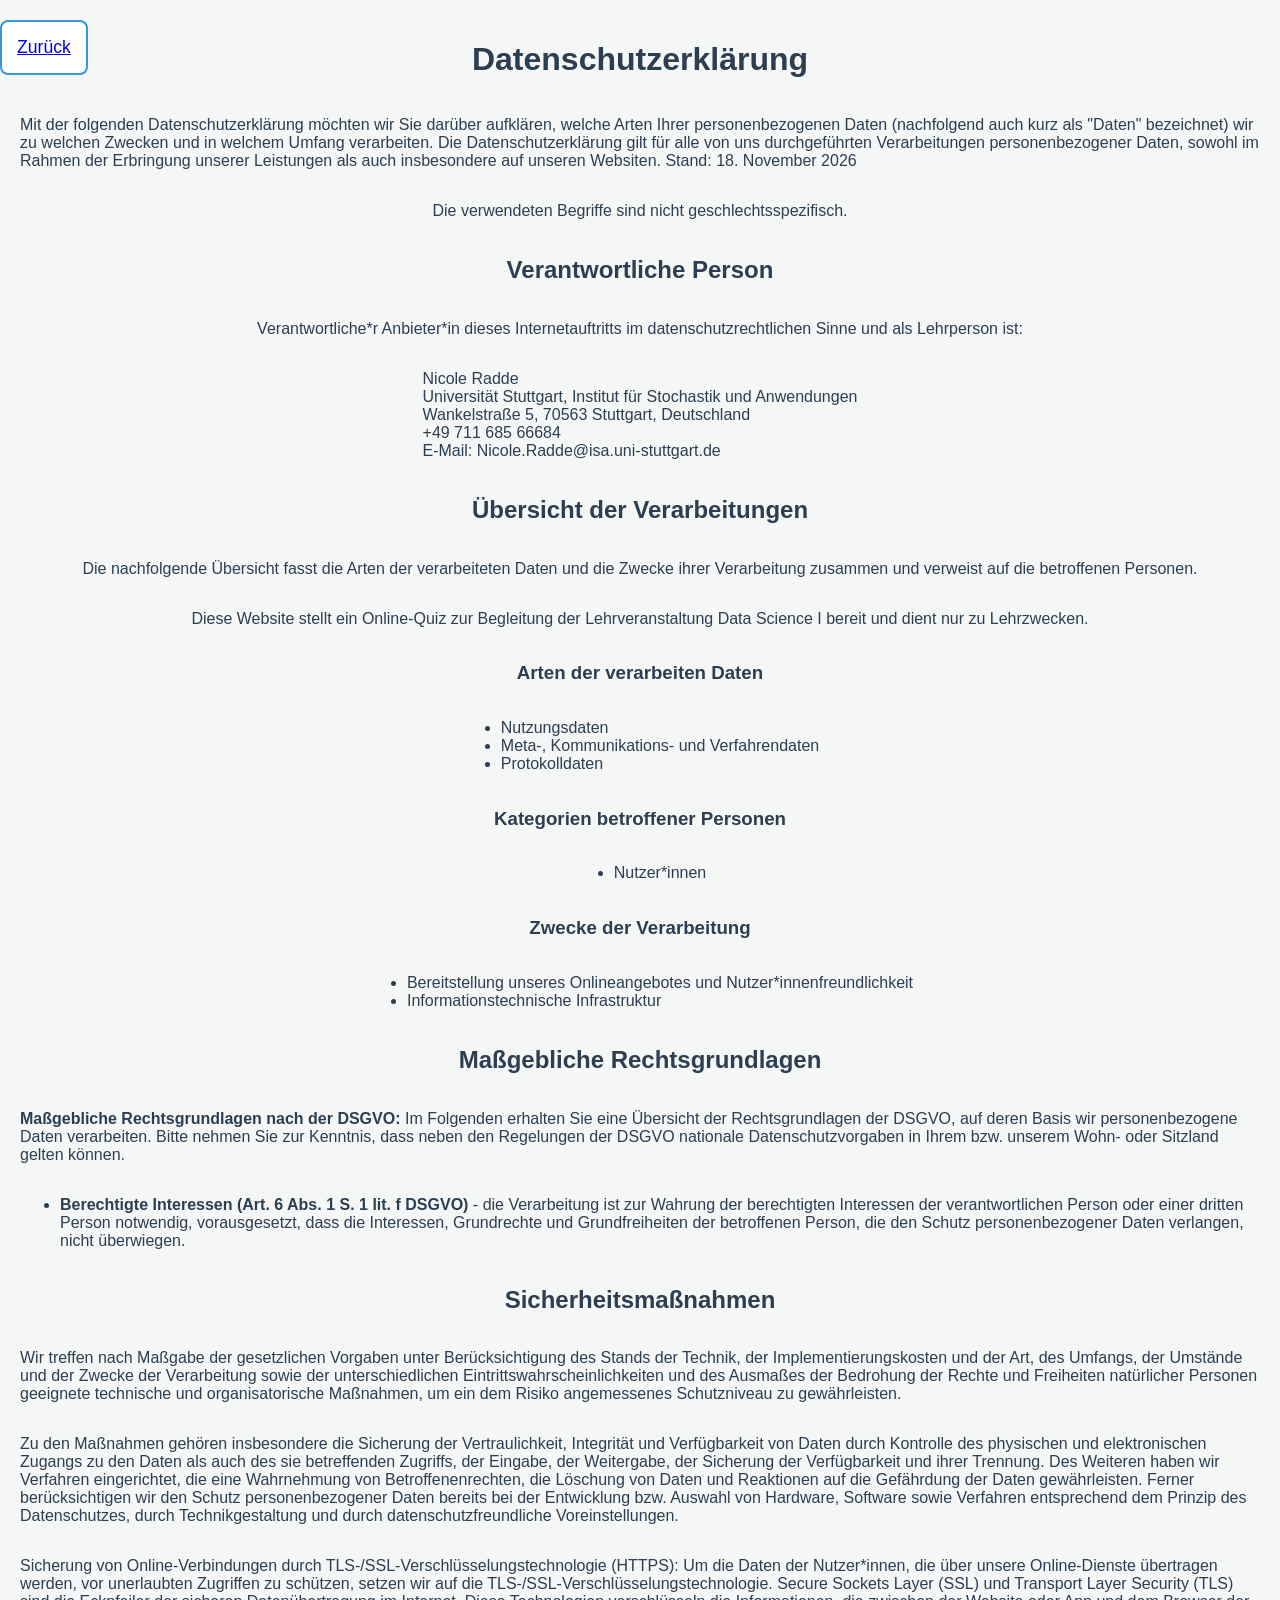
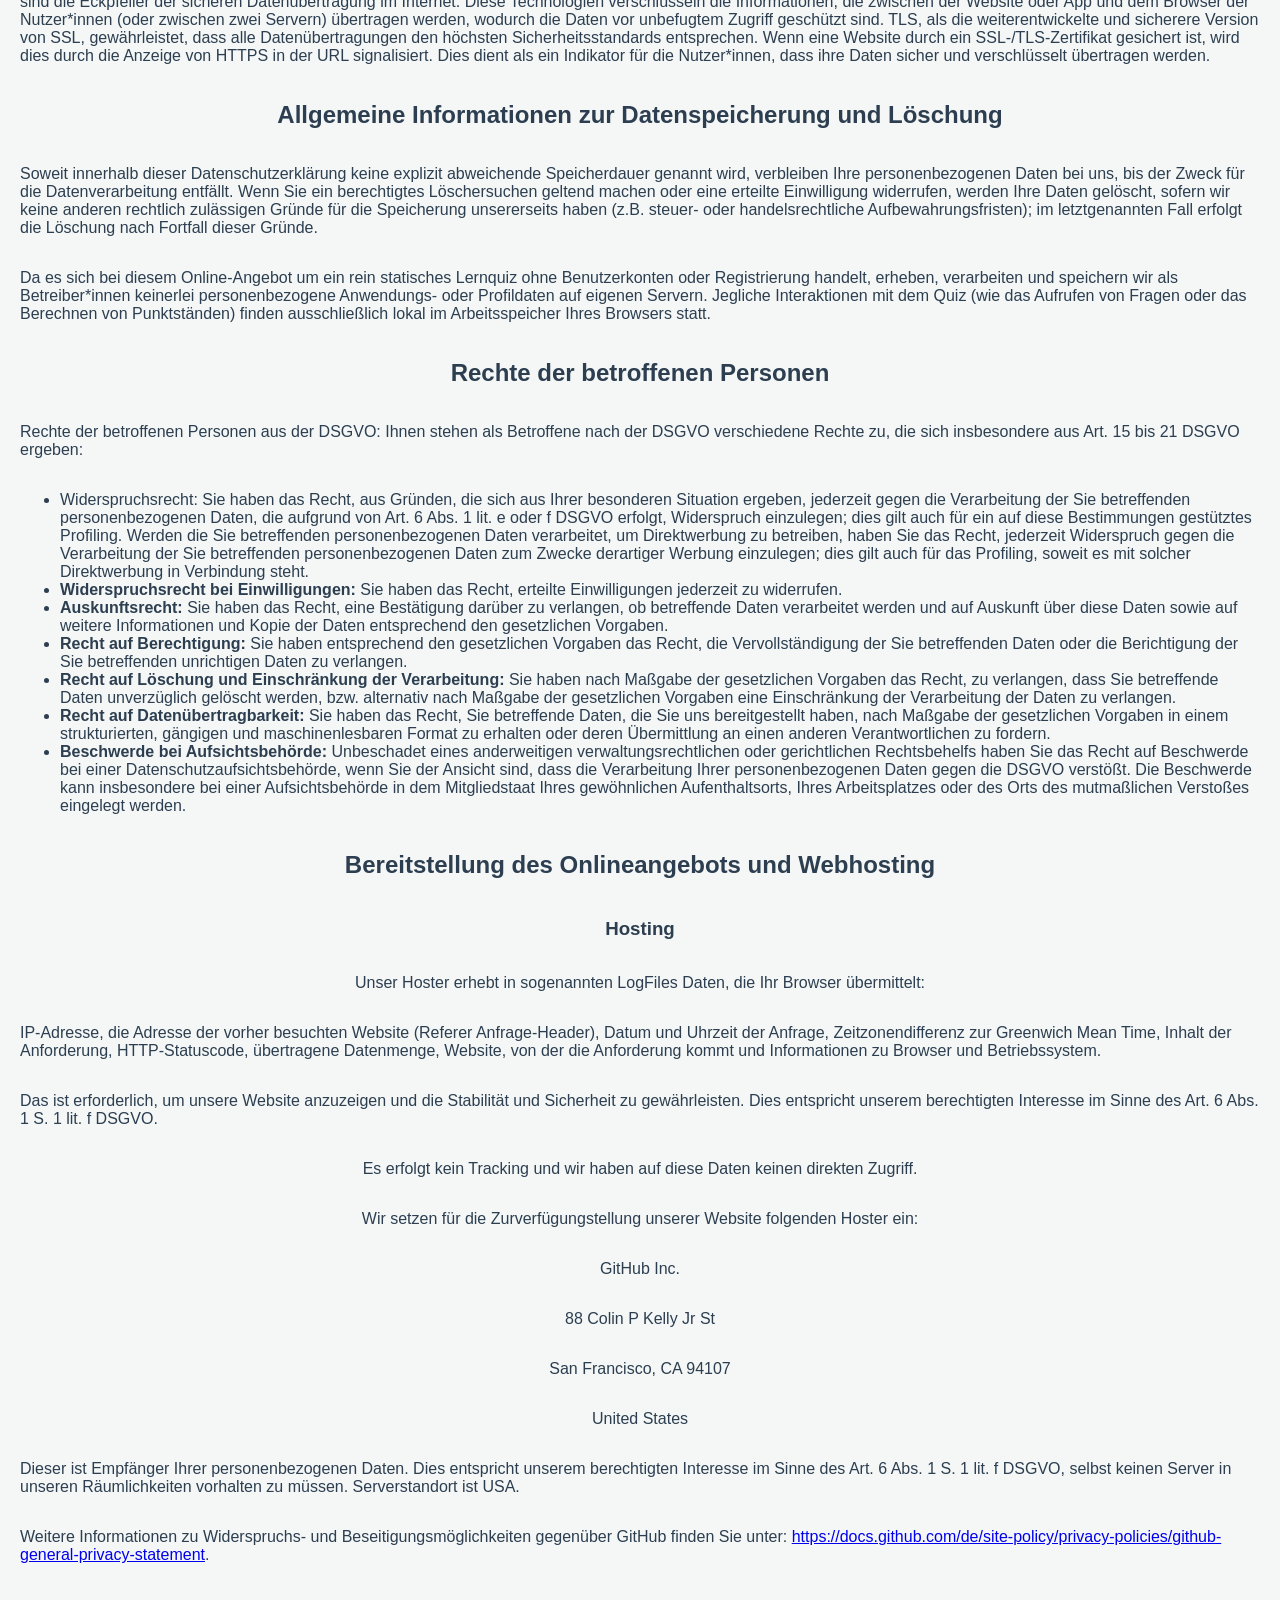
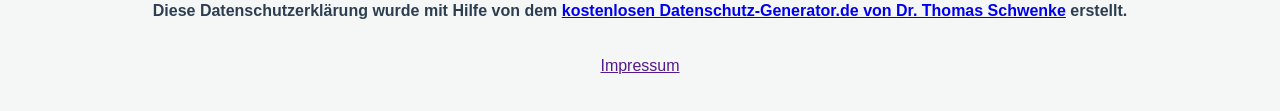
==== commit d8cc8f56: "Update remaining phrases to use gender-neutral language." ====
--- a/datenschutz.html
+++ b/datenschutz.html
@@ -34,7 +34,7 @@
 
     <h3>Zwecke der Verarbeitung</h3>
     <ul>
-        <li>Bereitstellung unseres Onlineangebotes und Nutzerfreundlichkeit</li>
+        <li>Bereitstellung unseres Onlineangebotes und Nutzer*innenfreundlichkeit</li>
         <li>Informationstechnische Infrastruktur</li>
     </ul>
 
@@ -47,7 +47,7 @@
     <h2>Sicherheitsmaßnahmen</h2>
     <p>Wir treffen nach Maßgabe der gesetzlichen Vorgaben unter Berücksichtigung des Stands der Technik, der Implementierungskosten und der Art, des Umfangs, der Umstände und der Zwecke der Verarbeitung sowie der unterschiedlichen Eintrittswahrscheinlichkeiten und des Ausmaßes der Bedrohung der Rechte und Freiheiten natürlicher Personen geeignete technische und organisatorische Maßnahmen, um ein dem Risiko angemessenes Schutzniveau zu gewährleisten.</p>
     <p>Zu den Maßnahmen gehören insbesondere die Sicherung der Vertraulichkeit, Integrität und Verfügbarkeit von Daten durch Kontrolle des physischen und elektronischen Zugangs zu den Daten als auch des sie betreffenden Zugriffs, der Eingabe, der Weitergabe, der Sicherung der Verfügbarkeit und ihrer Trennung. Des Weiteren haben wir Verfahren eingerichtet, die eine Wahrnehmung von Betroffenenrechten, die Löschung von Daten und Reaktionen auf die Gefährdung der Daten gewährleisten. Ferner berücksichtigen wir den Schutz personenbezogener Daten bereits bei der Entwicklung bzw. Auswahl von Hardware, Software sowie Verfahren entsprechend dem Prinzip des Datenschutzes, durch Technikgestaltung und durch datenschutzfreundliche Voreinstellungen.</p>
-    <p>Sicherung von Online-Verbindungen durch TLS-/SSL-Verschlüsselungstechnologie (HTTPS): Um die Daten der Nutzer, die über unsere Online-Dienste übertragen werden, vor unerlaubten Zugriffen zu schützen, setzen wir auf die TLS-/SSL-Verschlüsselungstechnologie. Secure Sockets Layer (SSL) und Transport Layer Security (TLS) sind die Eckpfeiler der sicheren Datenübertragung im Internet. Diese Technologien verschlüsseln die Informationen, die zwischen der Website oder App und dem Browser des Nutzers (oder zwischen zwei Servern) übertragen werden, wodurch die Daten vor unbefugtem Zugriff geschützt sind. TLS, als die weiterentwickelte und sicherere Version von SSL, gewährleistet, dass alle Datenübertragungen den höchsten Sicherheitsstandards entsprechen. Wenn eine Website durch ein SSL-/TLS-Zertifikat gesichert ist, wird dies durch die Anzeige von HTTPS in der URL signalisiert. Dies dient als ein Indikator für die Nutzer*innen, dass ihre Daten sicher und verschlüsselt übertragen werden.</p>
+    <p>Sicherung von Online-Verbindungen durch TLS-/SSL-Verschlüsselungstechnologie (HTTPS): Um die Daten der Nutzer*innen, die über unsere Online-Dienste übertragen werden, vor unerlaubten Zugriffen zu schützen, setzen wir auf die TLS-/SSL-Verschlüsselungstechnologie. Secure Sockets Layer (SSL) und Transport Layer Security (TLS) sind die Eckpfeiler der sicheren Datenübertragung im Internet. Diese Technologien verschlüsseln die Informationen, die zwischen der Website oder App und dem Browser der Nutzer*innen (oder zwischen zwei Servern) übertragen werden, wodurch die Daten vor unbefugtem Zugriff geschützt sind. TLS, als die weiterentwickelte und sicherere Version von SSL, gewährleistet, dass alle Datenübertragungen den höchsten Sicherheitsstandards entsprechen. Wenn eine Website durch ein SSL-/TLS-Zertifikat gesichert ist, wird dies durch die Anzeige von HTTPS in der URL signalisiert. Dies dient als ein Indikator für die Nutzer*innen, dass ihre Daten sicher und verschlüsselt übertragen werden.</p>
 
 
     <h2>Allgemeine Informationen zur Datenspeicherung und Löschung</h2>
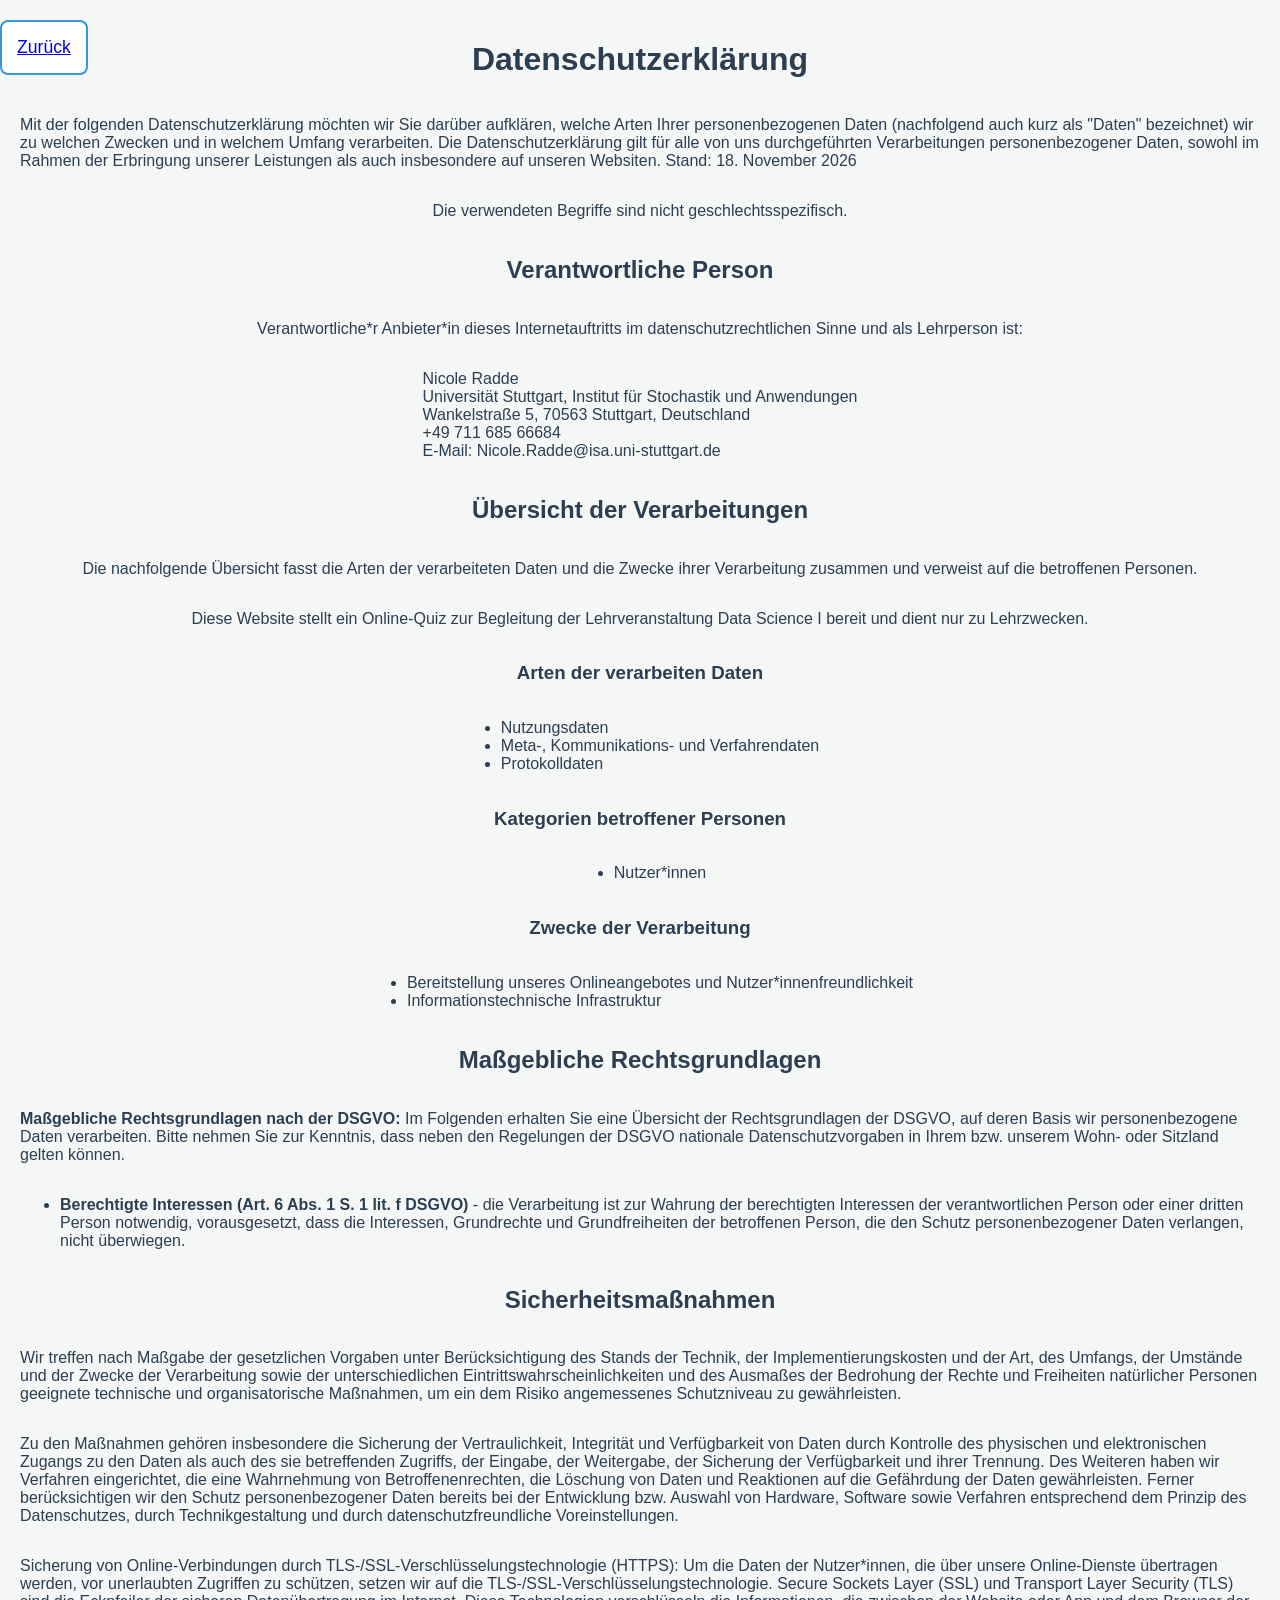
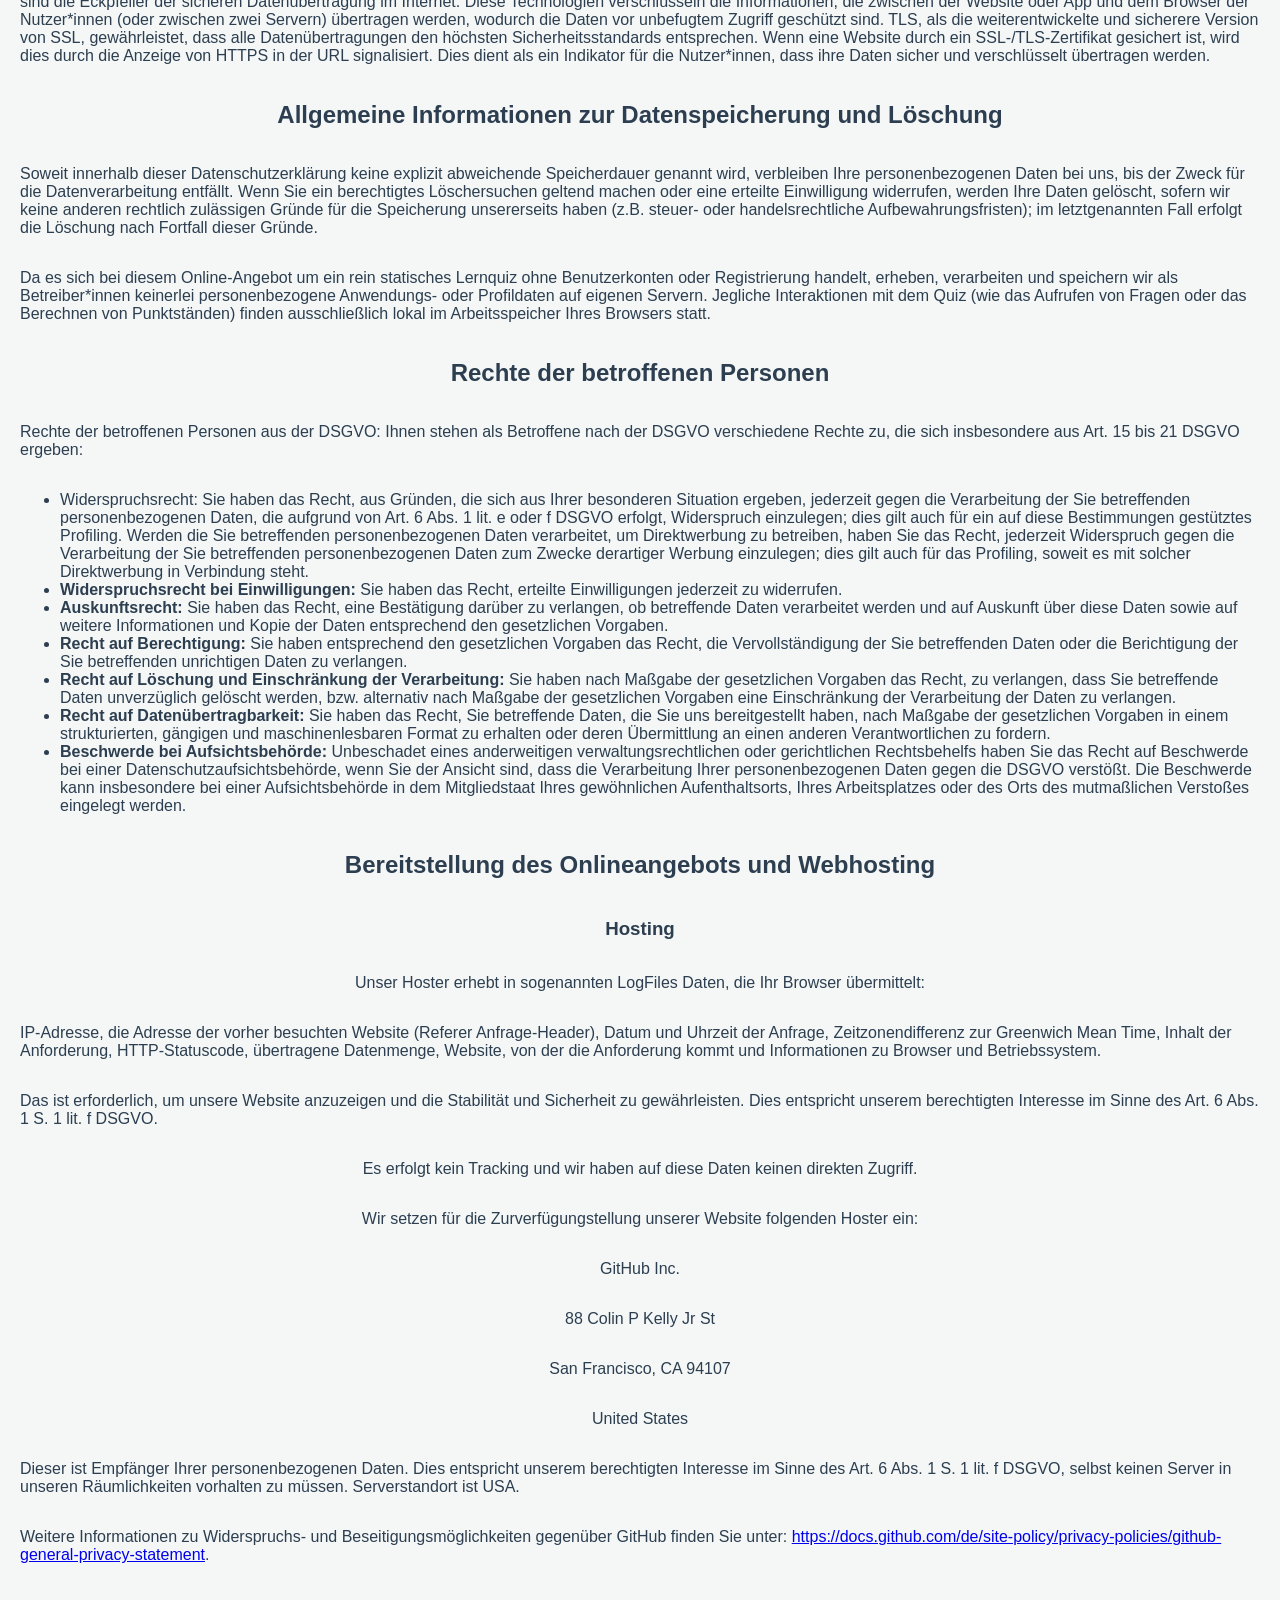
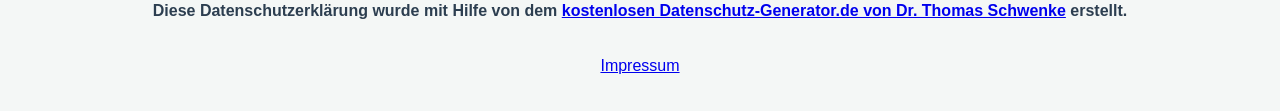
==== commit 6c9002f9: "Fix privacy  policy link" ====
--- a/datenschutz.html
+++ b/datenschutz.html
@@ -82,6 +82,6 @@
     <p>Weitere Informationen zu Widerspruchs- und Beseitigungsmöglichkeiten gegenüber GitHub finden Sie unter: <a href="https://docs.github.com/de/site-policy/privacy-policies/github-general-privacy-statement">https://docs.github.com/de/site-policy/privacy-policies/github-general-privacy-statement</a>.</p>
 
     <h4>Diese Datenschutzerklärung wurde mit Hilfe von dem <a href="https://datenschutz-generator.de/">kostenlosen Datenschutz-Generator.de von Dr. Thomas Schwenke</a> erstellt.</h4>
-    <p><a href="">Impressum</a></p>
+    <p><a href="impressum.html">Impressum</a></p>
 </body>
 </html>
